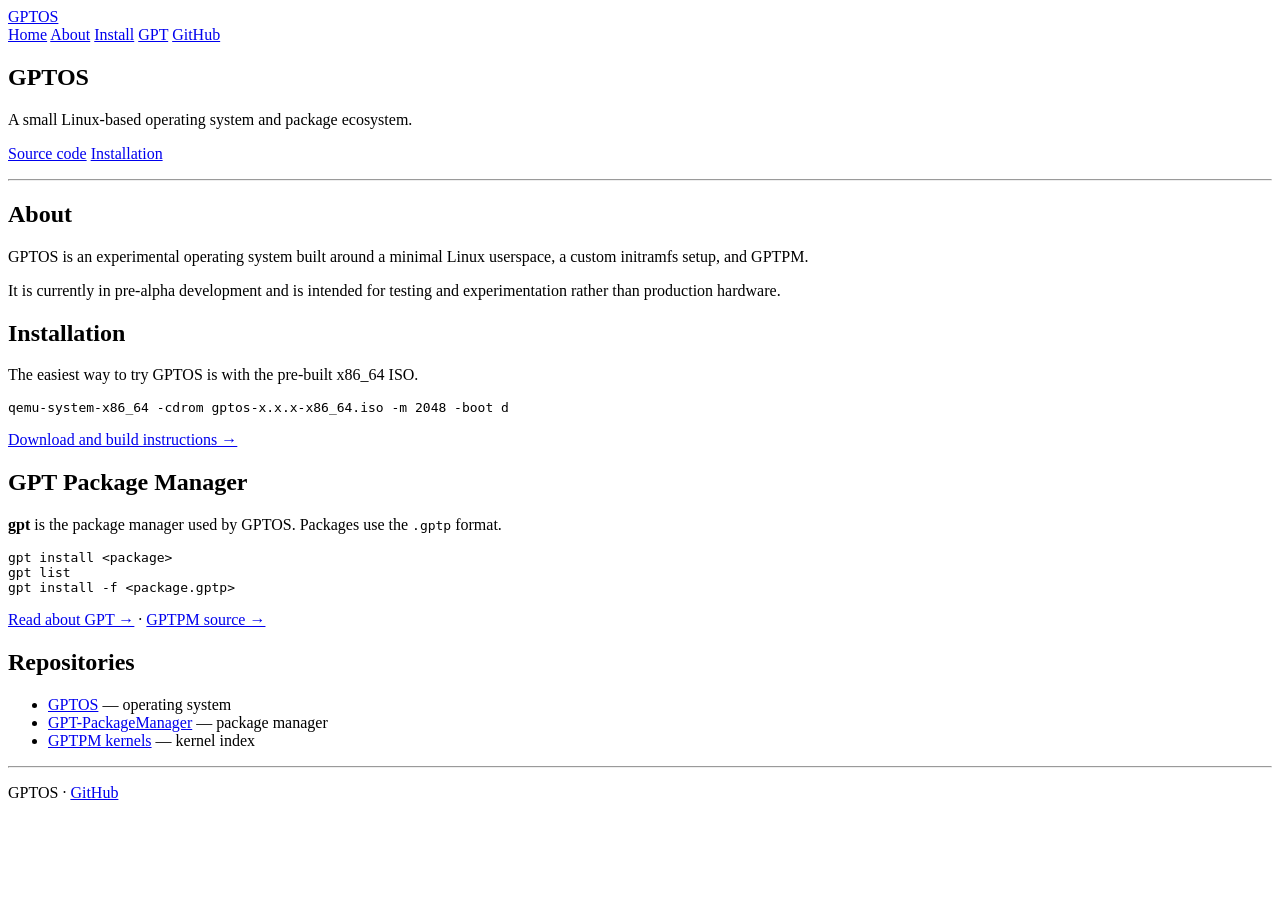
==== index.html @ d073863e "Add GPTOS project website" ====
<!doctype html>
<html lang="en">
<head>
  <meta charset="utf-8">
  <meta name="viewport" content="width=device-width,initial-scale=1">
  <title>GPTOS</title>
  <link rel="stylesheet" href="style.css">
</head>
<body>
<header class="site-header">
  <div class="wrap header-inner">
    <a class="logo" href="./">GPTOS</a>
    <nav>
      <a href="./">Home</a>
      <a href="#about">About</a>
      <a href="#install">Install</a>
      <a href="gpt/">GPT</a>
      <a href="https://github.com/aderox20/GPTOS">GitHub</a>
    </nav>
  </div>
</header>

<main class="wrap">
  <section class="intro">
    <h1>GPTOS</h1>
    <p class="lead">A small Linux-based operating system and package ecosystem.</p>
    <p><a class="button" href="https://github.com/aderox20/GPTOS">Source code</a> <a href="#install">Installation</a></p>
  </section>

  <hr>

  <section id="about">
    <h2>About</h2>
    <p>GPTOS is an experimental operating system built around a minimal Linux userspace, a custom initramfs setup, and GPTPM.</p>
    <p>It is currently in pre-alpha development and is intended for testing and experimentation rather than production hardware.</p>
  </section>

  <section id="install">
    <h2>Installation</h2>
    <p>The easiest way to try GPTOS is with the pre-built x86_64 ISO.</p>
    <pre><code>qemu-system-x86_64 -cdrom gptos-x.x.x-x86_64.iso -m 2048 -boot d</code></pre>
    <p><a href="https://github.com/aderox20/GPTOS">Download and build instructions →</a></p>
  </section>

  <section>
    <h2>GPT Package Manager</h2>
    <p><strong>gpt</strong> is the package manager used by GPTOS. Packages use the <code>.gptp</code> format.</p>
    <pre><code>gpt install &lt;package&gt;
gpt list
gpt install -f &lt;package.gptp&gt;</code></pre>
    <p><a href="gpt/">Read about GPT →</a> · <a href="https://github.com/aderox20/GPT-PackageManager">GPTPM source →</a></p>
  </section>

  <section>
    <h2>Repositories</h2>
    <ul class="links">
      <li><a href="https://github.com/aderox20/GPTOS">GPTOS</a> — operating system</li>
      <li><a href="https://github.com/aderox20/GPT-PackageManager">GPT-PackageManager</a> — package manager</li>
      <li><a href="https://aderox20.github.io/gptpm-kernels/linux/v7.2.9">GPTPM kernels</a> — kernel index</li>
    </ul>
  </section>
</main>

<footer class="wrap">
  <hr>
  <p>GPTOS · <a href="https://github.com/aderox20/GPTOS">GitHub</a></p>
</footer>
</body>
</html>
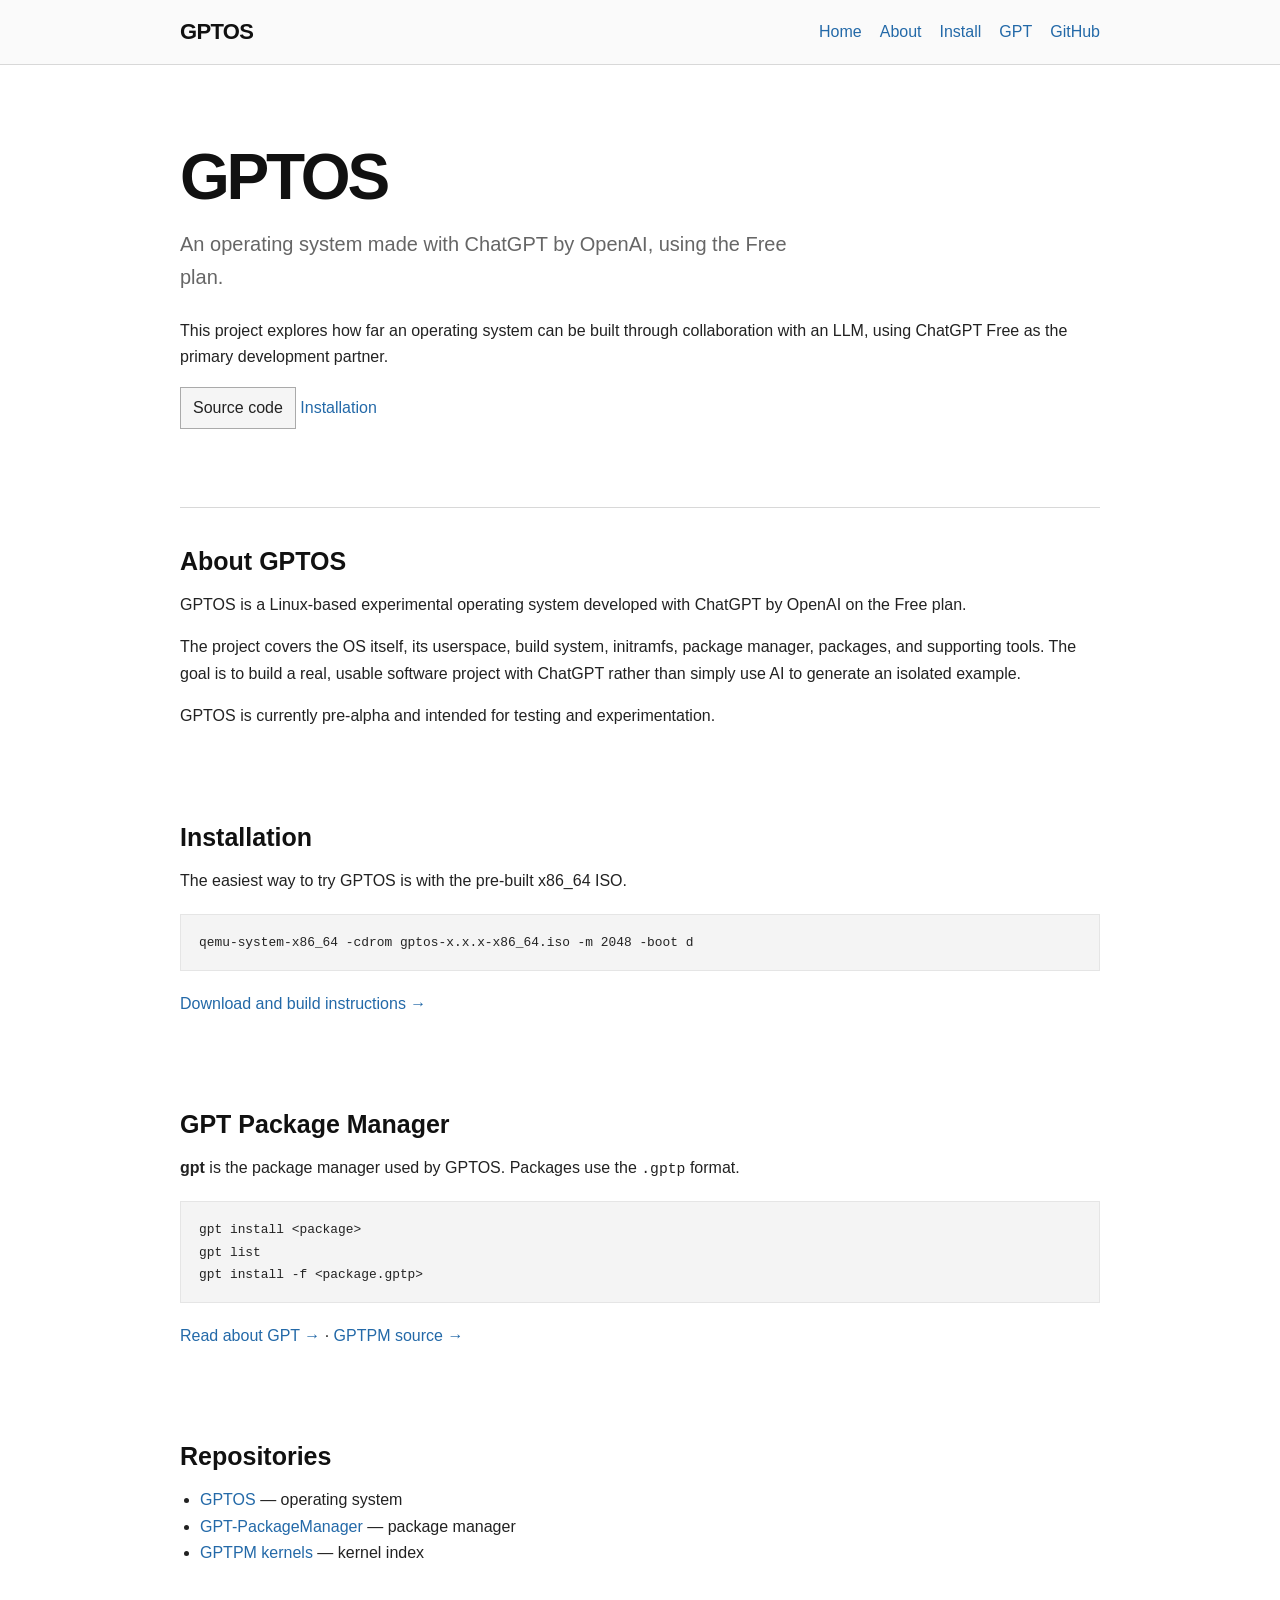
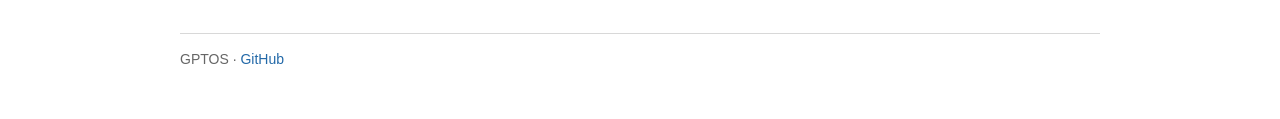
==== commit 2f9f0ddf: "Clarify GPTOS is made with ChatGPT Free" ====
--- a/index.html
+++ b/index.html
@@ -3,7 +3,7 @@
 <head>
   <meta charset="utf-8">
   <meta name="viewport" content="width=device-width,initial-scale=1">
-  <title>GPTOS</title>
+  <title>GPTOS — made with ChatGPT Free</title>
   <link rel="stylesheet" href="style.css">
 </head>
 <body>
@@ -23,16 +23,18 @@
 <main class="wrap">
   <section class="intro">
     <h1>GPTOS</h1>
-    <p class="lead">A small Linux-based operating system and package ecosystem.</p>
+    <p class="lead">An operating system made with ChatGPT by OpenAI, using the Free plan.</p>
+    <p>This project explores how far an operating system can be built through collaboration with an LLM, using ChatGPT Free as the primary development partner.</p>
     <p><a class="button" href="https://github.com/aderox20/GPTOS">Source code</a> <a href="#install">Installation</a></p>
   </section>
 
   <hr>
 
   <section id="about">
-    <h2>About</h2>
-    <p>GPTOS is an experimental operating system built around a minimal Linux userspace, a custom initramfs setup, and GPTPM.</p>
-    <p>It is currently in pre-alpha development and is intended for testing and experimentation rather than production hardware.</p>
+    <h2>About GPTOS</h2>
+    <p>GPTOS is a Linux-based experimental operating system developed with ChatGPT by OpenAI on the Free plan.</p>
+    <p>The project covers the OS itself, its userspace, build system, initramfs, package manager, packages, and supporting tools. The goal is to build a real, usable software project with ChatGPT rather than simply use AI to generate an isolated example.</p>
+    <p>GPTOS is currently pre-alpha and intended for testing and experimentation.</p>
   </section>
 
   <section id="install">
@@ -66,4 +68,4 @@
   <p>GPTOS · <a href="https://github.com/aderox20/GPTOS">GitHub</a></p>
 </footer>
 </body>
-</html>
+</html>
--- a/style.css
+++ b/style.css
@@ -0,0 +1,153 @@
+:root {
+  --bg: #fff;
+  --text: #222;
+  --muted: #666;
+  --line: #d8d8d8;
+  --link: #2369a8;
+  --link-hover: #174d7c;
+  --code: #f4f4f4;
+  --accent: #111;
+}
+
+* { box-sizing: border-box; }
+
+html { scroll-behavior: smooth; }
+
+body {
+  margin: 0;
+  background: var(--bg);
+  color: var(--text);
+  font-family: -apple-system, BlinkMacSystemFont, "Segoe UI", Arial, sans-serif;
+  font-size: 16px;
+  line-height: 1.65;
+}
+
+.wrap {
+  width: min(920px, calc(100% - 40px));
+  margin: 0 auto;
+}
+
+.site-header {
+  border-bottom: 1px solid var(--line);
+  background: #fafafa;
+}
+
+.header-inner {
+  min-height: 64px;
+  display: flex;
+  align-items: center;
+  justify-content: space-between;
+  gap: 24px;
+}
+
+.logo {
+  color: var(--accent);
+  font-size: 22px;
+  font-weight: 700;
+  letter-spacing: -0.03em;
+  text-decoration: none;
+}
+
+nav {
+  display: flex;
+  flex-wrap: wrap;
+  gap: 18px;
+}
+
+a {
+  color: var(--link);
+  text-decoration: none;
+}
+
+a:hover {
+  color: var(--link-hover);
+  text-decoration: underline;
+}
+
+.intro {
+  padding: 74px 0 62px;
+}
+
+h1, h2 {
+  color: #111;
+  line-height: 1.2;
+}
+
+h1 {
+  margin: 0 0 12px;
+  font-size: clamp(42px, 8vw, 64px);
+  letter-spacing: -0.05em;
+}
+
+h2 {
+  margin: 0 0 16px;
+  font-size: 25px;
+}
+
+.lead {
+  max-width: 650px;
+  margin: 0 0 24px;
+  color: var(--muted);
+  font-size: 20px;
+}
+
+section {
+  padding: 38px 0;
+}
+
+hr {
+  border: 0;
+  border-top: 1px solid var(--line);
+  margin: 0;
+}
+
+pre {
+  overflow-x: auto;
+  margin: 20px 0;
+  padding: 16px 18px;
+  background: var(--code);
+  border: 1px solid #e5e5e5;
+  font: 14px/1.6 "SFMono-Regular", Consolas, "Liberation Mono", monospace;
+}
+
+code {
+  font-family: "SFMono-Regular", Consolas, "Liberation Mono", monospace;
+  font-size: .92em;
+}
+
+.button {
+  display: inline-block;
+  padding: 7px 12px;
+  border: 1px solid #aaa;
+  color: #222;
+  background: #f5f5f5;
+  text-decoration: none;
+}
+
+.button:hover {
+  background: #e9e9e9;
+  color: #111;
+  text-decoration: none;
+}
+
+.links {
+  padding-left: 20px;
+}
+
+footer {
+  padding: 12px 0 34px;
+  color: var(--muted);
+  font-size: 14px;
+}
+
+@media (max-width: 650px) {
+  .header-inner {
+    align-items: flex-start;
+    flex-direction: column;
+    padding: 16px 0;
+  }
+
+  nav { gap: 10px 16px; }
+  .intro { padding: 52px 0 44px; }
+  .wrap { width: min(100% - 28px, 920px); }
+}
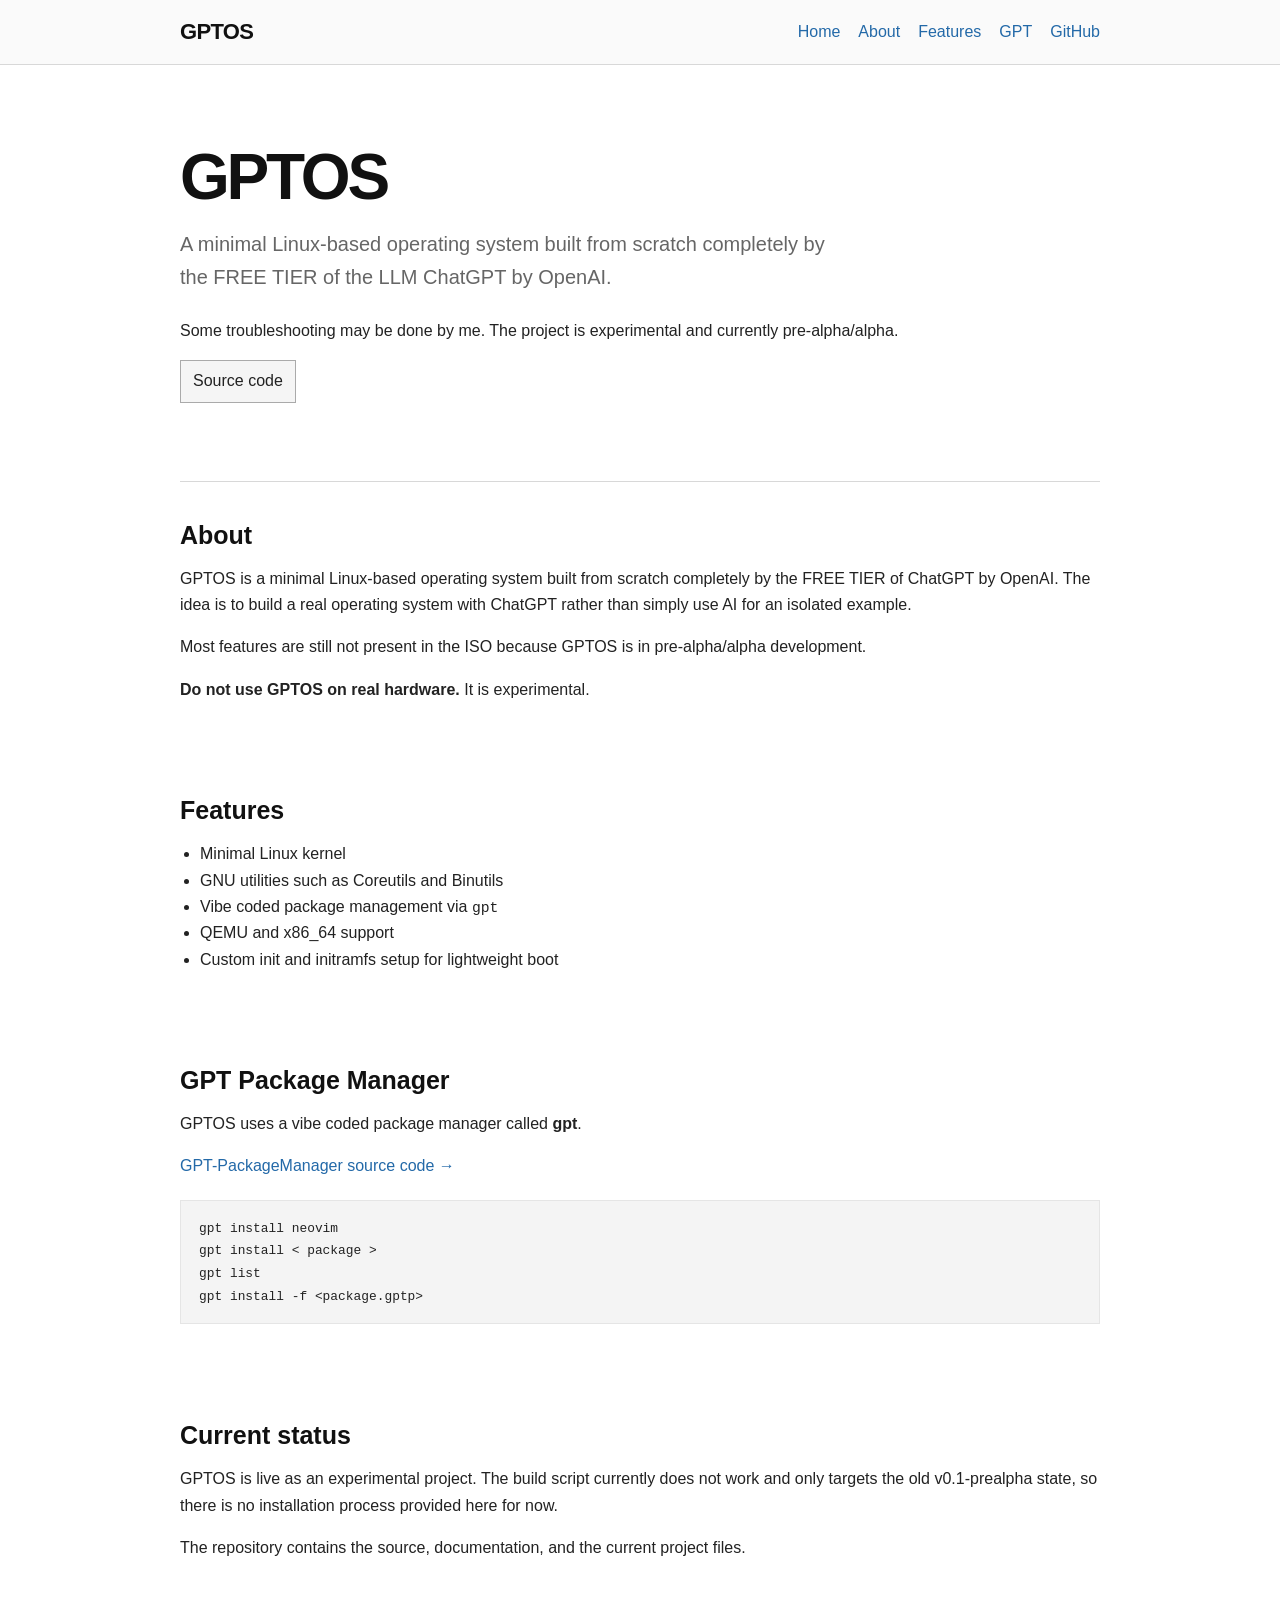
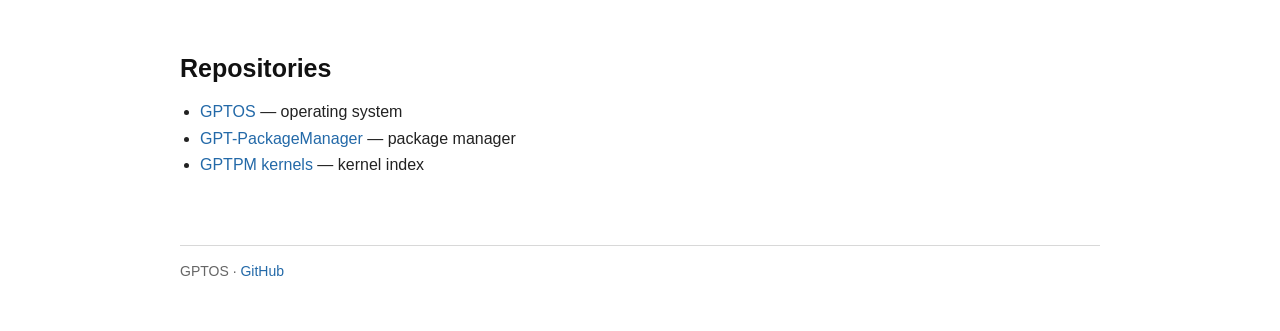
==== commit dfec7d4c: "Align website with README and current project status" ====
--- a/index.html
+++ b/index.html
@@ -13,8 +13,8 @@
     <nav>
       <a href="./">Home</a>
       <a href="#about">About</a>
-      <a href="#install">Install</a>
-      <a href="gpt/">GPT</a>
+      <a href="#features">Features</a>
+      <a href="#gpt">GPT</a>
       <a href="https://github.com/aderox20/GPTOS">GitHub</a>
     </nav>
   </div>
@@ -23,34 +23,45 @@
 <main class="wrap">
   <section class="intro">
     <h1>GPTOS</h1>
-    <p class="lead">An operating system made with ChatGPT by OpenAI, using the Free plan.</p>
-    <p>This project explores how far an operating system can be built through collaboration with an LLM, using ChatGPT Free as the primary development partner.</p>
-    <p><a class="button" href="https://github.com/aderox20/GPTOS">Source code</a> <a href="#install">Installation</a></p>
+    <p class="lead">A minimal Linux-based operating system built from scratch completely by the FREE TIER of the LLM ChatGPT by OpenAI.</p>
+    <p>Some troubleshooting may be done by me. The project is experimental and currently pre-alpha/alpha.</p>
+    <p><a class="button" href="https://github.com/aderox20/GPTOS">Source code</a></p>
   </section>
 
   <hr>
 
   <section id="about">
-    <h2>About GPTOS</h2>
-    <p>GPTOS is a Linux-based experimental operating system developed with ChatGPT by OpenAI on the Free plan.</p>
-    <p>The project covers the OS itself, its userspace, build system, initramfs, package manager, packages, and supporting tools. The goal is to build a real, usable software project with ChatGPT rather than simply use AI to generate an isolated example.</p>
-    <p>GPTOS is currently pre-alpha and intended for testing and experimentation.</p>
+    <h2>About</h2>
+    <p>GPTOS is a minimal Linux-based operating system built from scratch completely by the FREE TIER of ChatGPT by OpenAI. The idea is to build a real operating system with ChatGPT rather than simply use AI for an isolated example.</p>
+    <p>Most features are still not present in the ISO because GPTOS is in pre-alpha/alpha development.</p>
+    <p><strong>Do not use GPTOS on real hardware.</strong> It is experimental.</p>
   </section>
 
-  <section id="install">
-    <h2>Installation</h2>
-    <p>The easiest way to try GPTOS is with the pre-built x86_64 ISO.</p>
-    <pre><code>qemu-system-x86_64 -cdrom gptos-x.x.x-x86_64.iso -m 2048 -boot d</code></pre>
-    <p><a href="https://github.com/aderox20/GPTOS">Download and build instructions →</a></p>
+  <section id="features">
+    <h2>Features</h2>
+    <ul class="links">
+      <li>Minimal Linux kernel</li>
+      <li>GNU utilities such as Coreutils and Binutils</li>
+      <li>Vibe coded package management via <code>gpt</code></li>
+      <li>QEMU and x86_64 support</li>
+      <li>Custom init and initramfs setup for lightweight boot</li>
+    </ul>
+  </section>
+
+  <section id="gpt">
+    <h2>GPT Package Manager</h2>
+    <p>GPTOS uses a vibe coded package manager called <strong>gpt</strong>.</p>
+    <p><a href="https://github.com/aderox20/GPT-PackageManager">GPT-PackageManager source code →</a></p>
+    <pre><code>gpt install neovim
+gpt install &lt; package &gt;
+gpt list
+gpt install -f &lt;package.gptp&gt;</code></pre>
   </section>
 
   <section>
-    <h2>GPT Package Manager</h2>
-    <p><strong>gpt</strong> is the package manager used by GPTOS. Packages use the <code>.gptp</code> format.</p>
-    <pre><code>gpt install &lt;package&gt;
-gpt list
-gpt install -f &lt;package.gptp&gt;</code></pre>
-    <p><a href="gpt/">Read about GPT →</a> · <a href="https://github.com/aderox20/GPT-PackageManager">GPTPM source →</a></p>
+    <h2>Current status</h2>
+    <p>GPTOS is live as an experimental project. The build script currently does not work and only targets the old v0.1-prealpha state, so there is no installation process provided here for now.</p>
+    <p>The repository contains the source, documentation, and the current project files.</p>
   </section>
 
   <section>
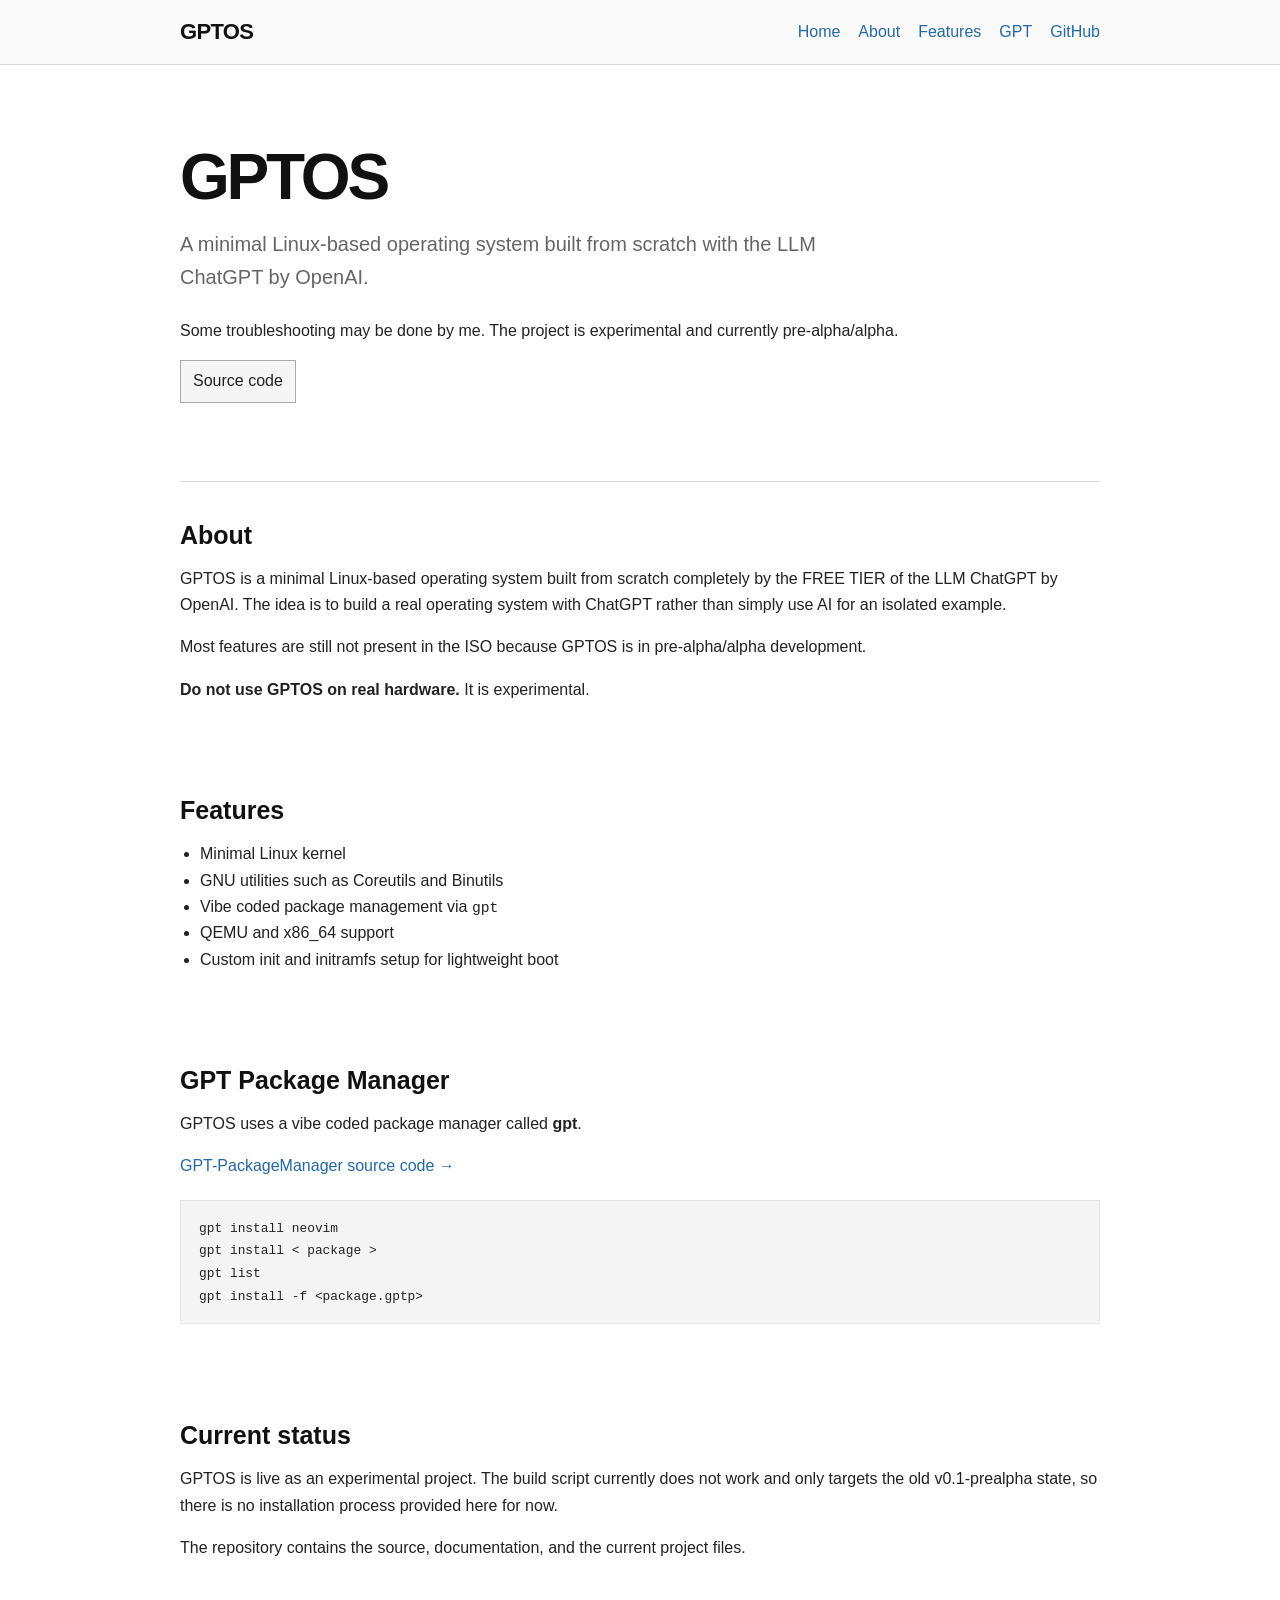
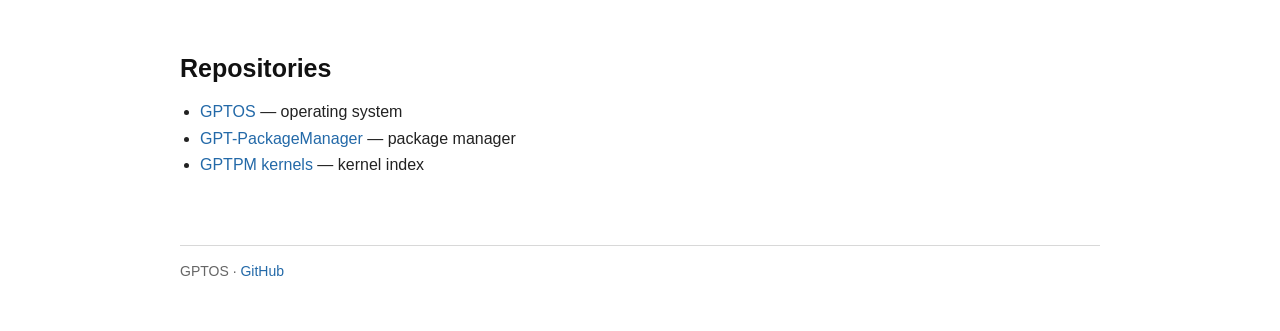
==== commit 0248c5c5: "Move ChatGPT Free wording to About section" ====
--- a/index.html
+++ b/index.html
@@ -3,7 +3,7 @@
 <head>
   <meta charset="utf-8">
   <meta name="viewport" content="width=device-width,initial-scale=1">
-  <title>GPTOS — made with ChatGPT Free</title>
+  <title>GPTOS</title>
   <link rel="stylesheet" href="style.css">
 </head>
 <body>
@@ -23,7 +23,7 @@
 <main class="wrap">
   <section class="intro">
     <h1>GPTOS</h1>
-    <p class="lead">A minimal Linux-based operating system built from scratch completely by the FREE TIER of the LLM ChatGPT by OpenAI.</p>
+    <p class="lead">A minimal Linux-based operating system built from scratch with the LLM ChatGPT by OpenAI.</p>
     <p>Some troubleshooting may be done by me. The project is experimental and currently pre-alpha/alpha.</p>
     <p><a class="button" href="https://github.com/aderox20/GPTOS">Source code</a></p>
   </section>
@@ -32,7 +32,7 @@
 
   <section id="about">
     <h2>About</h2>
-    <p>GPTOS is a minimal Linux-based operating system built from scratch completely by the FREE TIER of ChatGPT by OpenAI. The idea is to build a real operating system with ChatGPT rather than simply use AI for an isolated example.</p>
+    <p>GPTOS is a minimal Linux-based operating system built from scratch completely by the FREE TIER of the LLM ChatGPT by OpenAI. The idea is to build a real operating system with ChatGPT rather than simply use AI for an isolated example.</p>
     <p>Most features are still not present in the ISO because GPTOS is in pre-alpha/alpha development.</p>
     <p><strong>Do not use GPTOS on real hardware.</strong> It is experimental.</p>
   </section>
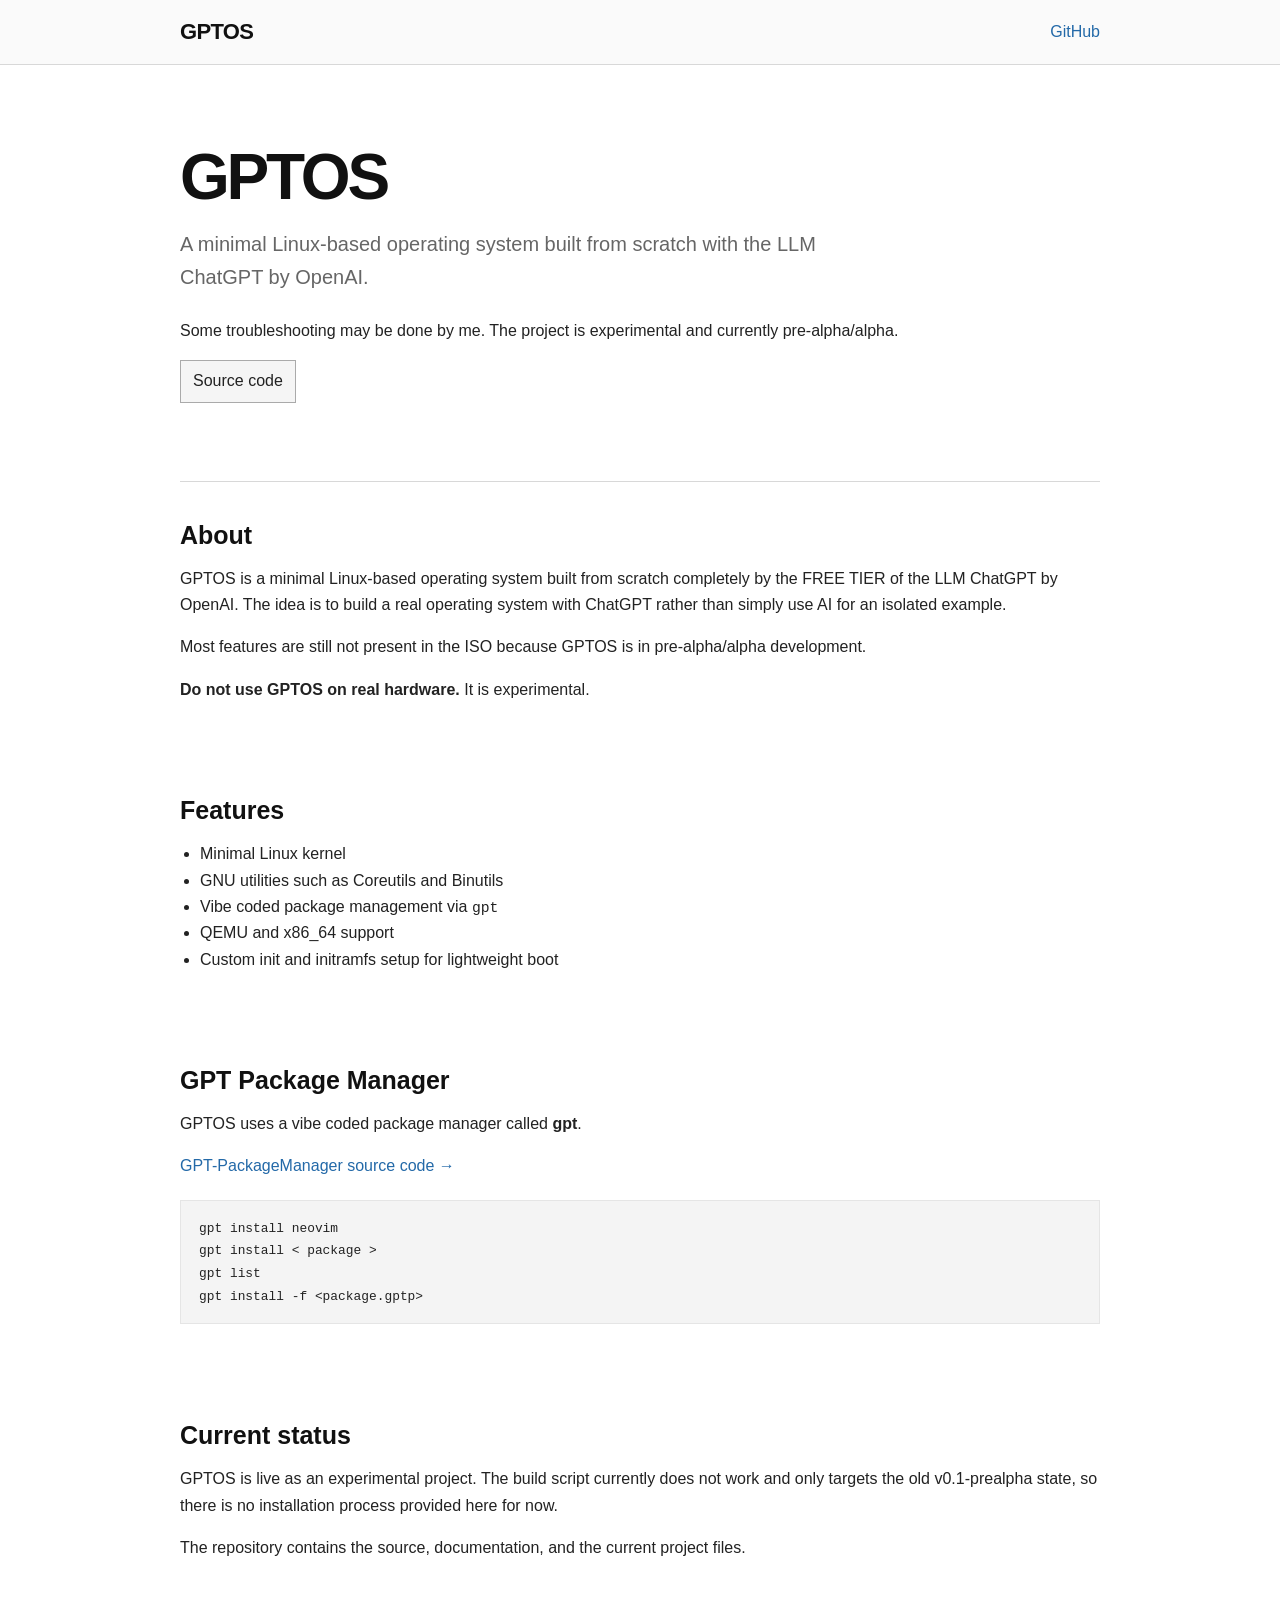
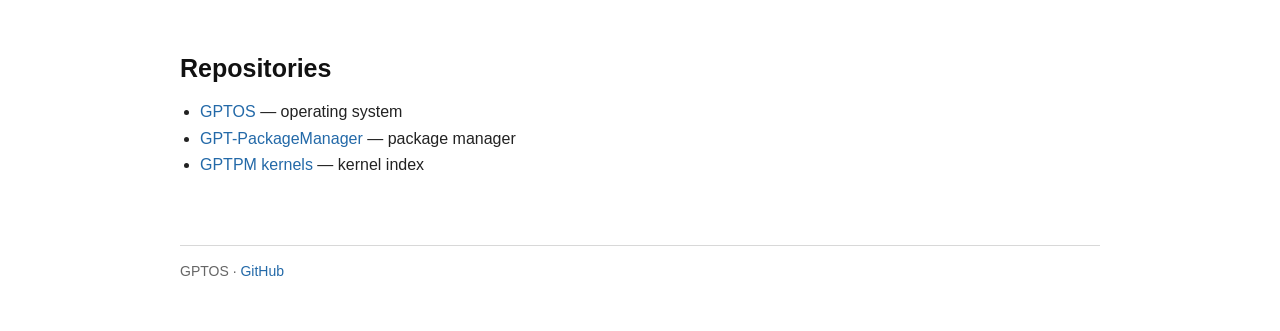
==== commit 6d125617: "Remove redundant same-page navigation links" ====
--- a/index.html
+++ b/index.html
@@ -11,10 +11,6 @@
   <div class="wrap header-inner">
     <a class="logo" href="./">GPTOS</a>
     <nav>
-      <a href="./">Home</a>
-      <a href="#about">About</a>
-      <a href="#features">Features</a>
-      <a href="#gpt">GPT</a>
       <a href="https://github.com/aderox20/GPTOS">GitHub</a>
     </nav>
   </div>
